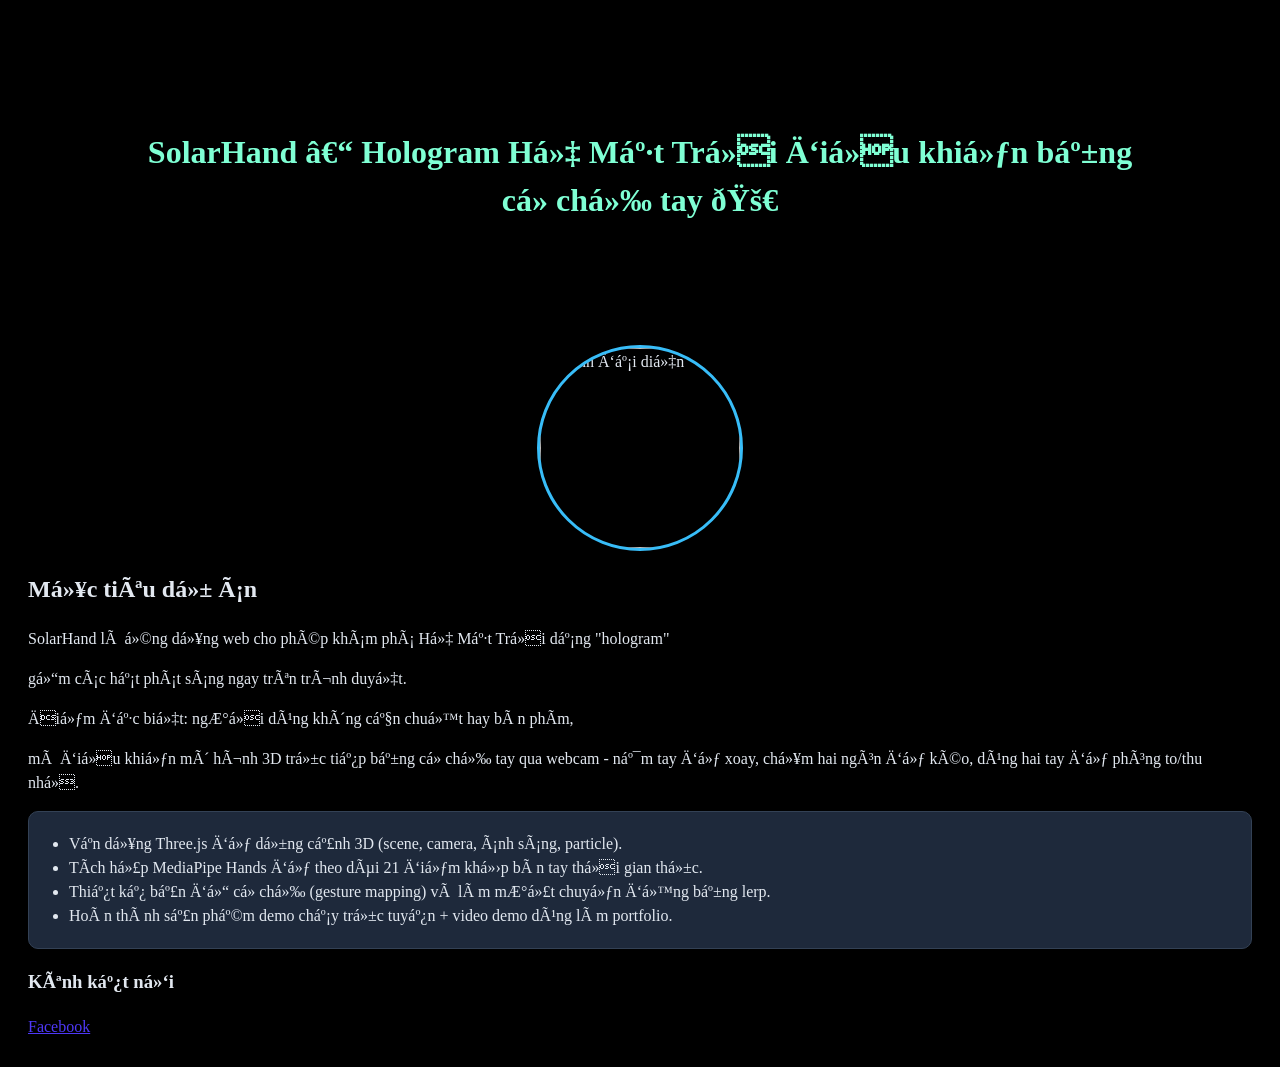
==== index.html @ fc360d45 "Week1: hoan thanh HTML CSS JS co ban + dong ho mini project" ====
<DOCTYPE html>
    <html lang = "Vi">
        <head>
            <meta charset="UFT-8">
            <title>GIỚI THIỆU DỰ ÁN</title>
            <link rel="stylesheet" href="style.css">
        </head>
    <body>
        <h1>SolarHand – Hologram Hệ Mặt Trời điều khiển bằng cử chỉ tay 🚀</h1>

        <img src="anh.jpg" alt="Ảnh đại diện" width="200">

        <h2>Mục tiêu dự án</h2>
        <p>SolarHand là ứng dụng web cho phép khám phá Hệ Mặt Trời dạng "hologram"</p> 
        <p>gồm các hạt phát sáng ngay trên trình duyệt.</p>  
        <p>Điểm đặc biệt: người dùng không cần chuột hay bàn phím,</p>  
        <p>mà điều khiển mô hình 3D trực tiếp bằng cử chỉ tay qua webcam - nắm tay để xoay, chụm hai ngón để kéo, dùng hai tay để phóng to/thu nhỏ.</p>
        
        <ul>
            <li>Vận dụng Three.js để dựng cảnh 3D (scene, camera, ánh sáng, particle).</li>
            <li>Tích hợp MediaPipe Hands để theo dõi 21 điểm khớp bàn tay thời gian thực.</li>
            <li>Thiết kế bản đồ cử chỉ (gesture mapping) và làm mượt chuyển động bằng lerp.</li>
            <li>Hoàn thành sản phẩm demo chạy trực tuyến + video demo dùng làm portfolio.</li>
        </ul>
        <h3>Kênh kết nối</h3>
        <a href="https://www.facebook.com/nguyen.huy.hoang.956595">Facebook</a>
    </body>
    </html>
---- style.css ----
/* Nền và chữ chung cả trang */
body {
    background-color: black;
    color:#e2e8f0;
    font-family:'Times New Roman', Times, serif;
    line-height: 1.5;
    padding: 20px;    
}

/* Tiêu đề chính */
h1 {
    color:aquamarine;
    text-align: center;
    padding: 100px;
}

/* Ảnh đại diện */
img {
    display: block;
    margin: 0 auto;
    border-radius: 50%;
    border: 3px solid #38bdf8;
}

/* Danh sách mục tiêu */
ul {
    background-color: #1e293b;
    padding: 20px 40px;
    border-radius: 10px;
    border: 1px solid #334155;
}

/* Link đổi màu khi rê chuột */
a {
    color: #4e38f8;
}
a:hover {
    color:#f83838;
}
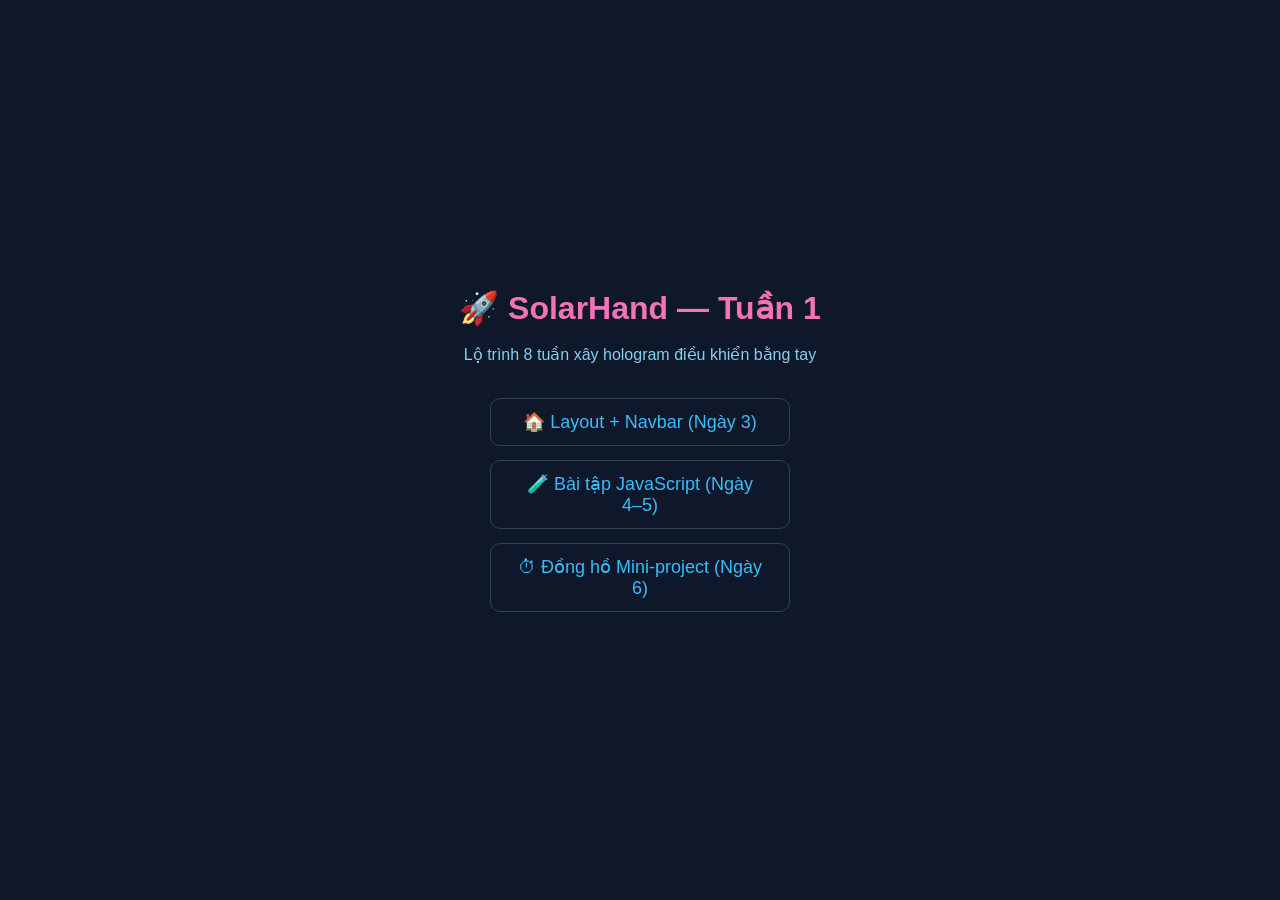
==== commit 539a004c: "Day7: nang cap index.html thanh trang menu" ====
--- a/index.html
+++ b/index.html
@@ -1,28 +1,33 @@
-<DOCTYPE html>
-    <html lang = "Vi">
-        <head>
-            <meta charset="UFT-8">
-            <title>GIỚI THIỆU DỰ ÁN</title>
-            <link rel="stylesheet" href="style.css">
-        </head>
-    <body>
-        <h1>SolarHand – Hologram Hệ Mặt Trời điều khiển bằng cử chỉ tay 🚀</h1>
+<!DOCTYPE html>
+<html lang="vi">
+<head>
+    <meta charset="UTF-8">
+    <title>SolarHand - Tuần 1</title>
+    <link rel="icon" href="data:image/svg+xml,<svg xmlns='http://www.w3.org/2000/svg' viewBox='0 0 100 100'><text y='.9em' font-size='90'>🚀</text></svg>">
+    <style>
+        * { margin: 0; padding: 0; box-sizing: border-box; }
+        body {
+            min-height: 100vh; display: flex; flex-direction: column;
+            justify-content: center; align-items: center; gap: 14px;
+            background-color: #0f172a; color: #e2e8f0;
+            font-family: 'Segoe UI', Arial, sans-serif;
+        }
+        h1 { color: #f472b6; margin-bottom: 4px; }
+        p { color: #85d1f0; margin-bottom: 20px; }
+        a {
+            color: #38bdf8; text-decoration: none; font-size: 18px;
+            padding: 12px 24px; border: 1px solid #334155; border-radius: 10px;
+            width: 300px; text-align: center; transition: 0.3s;
+        }
+        a:hover { background-color: #334155; color: #fde047; transform: translateY(-2px); }
+    </style>
+</head>
+<body>
+    <h1>🚀 SolarHand — Tuần 1</h1>
+    <p>Lộ trình 8 tuần xây hologram điều khiển bằng tay</p>
 
-        <img src="anh.jpg" alt="Ảnh đại diện" width="200">
-
-        <h2>Mục tiêu dự án</h2>
-        <p>SolarHand là ứng dụng web cho phép khám phá Hệ Mặt Trời dạng "hologram"</p> 
-        <p>gồm các hạt phát sáng ngay trên trình duyệt.</p>  
-        <p>Điểm đặc biệt: người dùng không cần chuột hay bàn phím,</p>  
-        <p>mà điều khiển mô hình 3D trực tiếp bằng cử chỉ tay qua webcam - nắm tay để xoay, chụm hai ngón để kéo, dùng hai tay để phóng to/thu nhỏ.</p>
-        
-        <ul>
-            <li>Vận dụng Three.js để dựng cảnh 3D (scene, camera, ánh sáng, particle).</li>
-            <li>Tích hợp MediaPipe Hands để theo dõi 21 điểm khớp bàn tay thời gian thực.</li>
-            <li>Thiết kế bản đồ cử chỉ (gesture mapping) và làm mượt chuyển động bằng lerp.</li>
-            <li>Hoàn thành sản phẩm demo chạy trực tuyến + video demo dùng làm portfolio.</li>
-        </ul>
-        <h3>Kênh kết nối</h3>
-        <a href="https://www.facebook.com/nguyen.huy.hoang.956595">Facebook</a>
-    </body>
-    </html>+    <a href="layout_2.html">🏠 Layout + Navbar (Ngày 3)</a>
+    <a href="baitap-js.html">🧪 Bài tập JavaScript (Ngày 4–5)</a>
+    <a href="dongho.html">⏱ Đồng hồ Mini-project (Ngày 6)</a>
+</body>
+</html>
